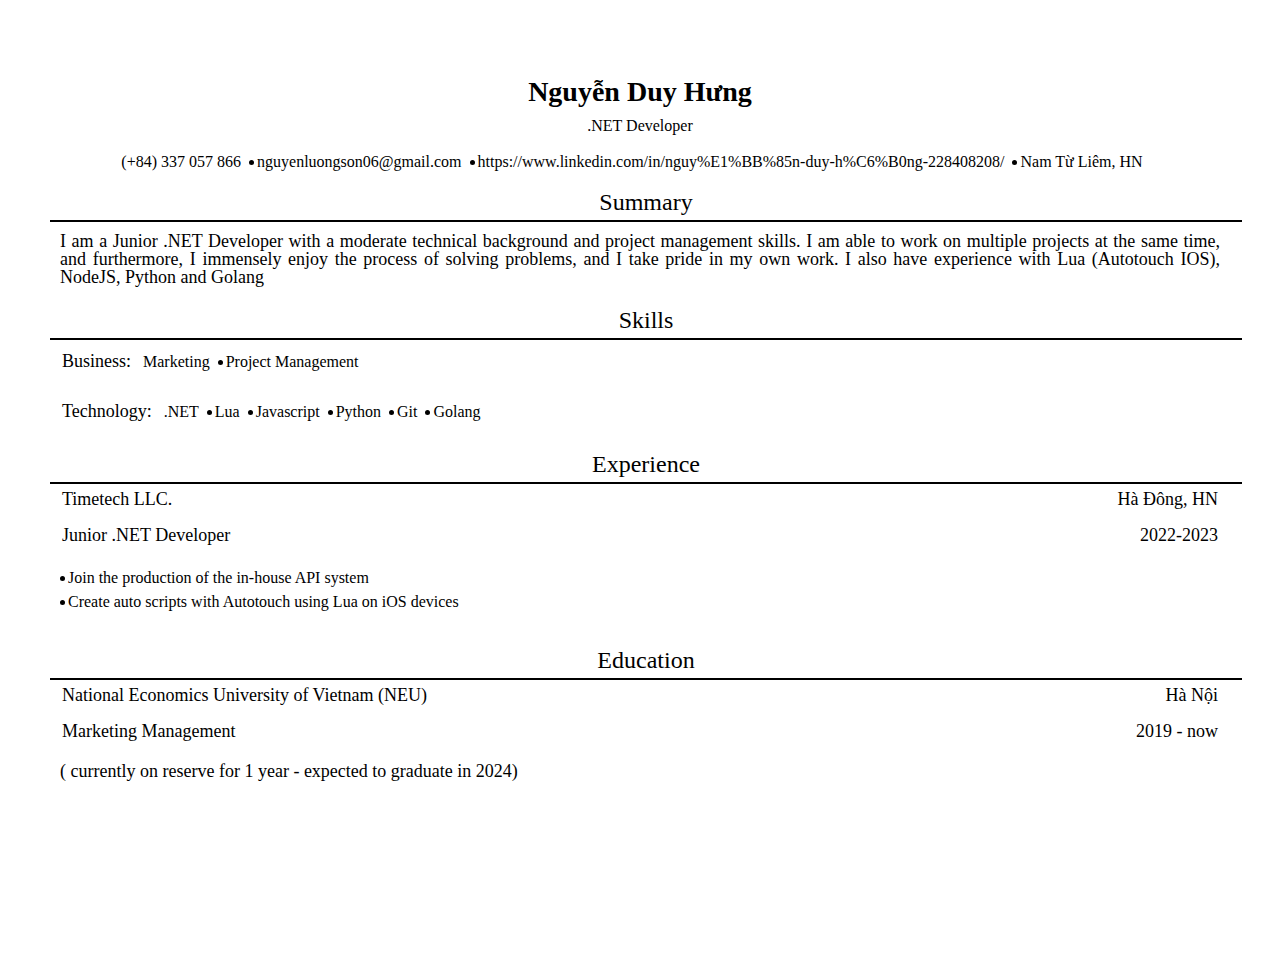
==== slot2/index.html @ 74ea7ea6 "added solution for slot2" ====
<!DOCTYPE html>
<html lang="en">
<head>
    <meta charset="UTF-8">
    <meta name="viewport" content="width=device-width, initial-scale=1.0">
    <title>Document</title>
    <link rel="stylesheet" href="css/style.css">
</head>
<body>
    <h1>Nguyễn Duy Hưng</h1>
    <h2>.NET Developer</h2>
    <ul class="first-no-bullet">
        <li><span>(+84) 337 057 866</span></li>
        <li><span>nguyenluongson06@gmail.com</span></li>
        <li><span>https://www.linkedin.com/in/nguy%E1%BB%85n-duy-h%C6%B0ng-228408208/</span></li>
        <li><span>Nam Từ Liêm, HN</span></li>
    </ul>
    <div id="summmary">
        <h2 class="section-name">Summary</h2>
        <p>I am a Junior .NET Developer with a moderate technical background and project management skills. I am able to work on multiple projects at the same time, and furthermore, I immensely enjoy the process of solving problems, and I take pride in my own work. I also have experience with Lua (Autotouch IOS), NodeJS, Python and Golang</p>
    </div>
    <div id="skills">
        <h2 class="section-name">Skills</h2>
        <div class="left-wrap">
            <h3>Business: </h3>
            <ul class="first-no-bullet">
                <li><span>Marketing</span></li>
                <li><span>Project Management</span></li>
            </ul>
        </div>
        <div class="left-wrap">
            <h3>Technology: </h3>
            <ul class="first-no-bullet">
                <li><span>.NET</span></li>
                <li><span>Lua</span></li>
                <li><span>Javascript</span></li>
                <li><span>Python</span></li>
                <li><span>Git</span></li>
                <li><span>Golang</span></li>
            </ul>
        </div>
    </div>
    <div id="experience">
        <h2 class="section-name">Experience</h2>
        <div class="workplace spread">
            <h3>Timetech LLC.</h3>
            <h3>Hà Đông, HN</h3>
        </div>
        <div class="work-position spread">
            <h3>Junior .NET Developer</h3>
            <h3>2022-2023</h3>
        </div>
        <ul>
            <li><span>Join the production of the in-house API system</span></li>
            <li><span>Create auto scripts with Autotouch using Lua on iOS devices</span></li>
        </ul>
    </div>
    <div id="education">
        <h2 class="section-name">Education</h2>
        <div class="university spread">
            <h3>National Economics University of Vietnam (NEU)</h3>
            <h3>Hà Nội</h3>
        </div>
        <div class="degree spread">
            <h3>Marketing Management</h3>
            <h3>2019 - now</h3>
        </div>
        <p>( currently on reserve for 1 year - expected to graduate in 2024)</p>
    </div>
    <div id="interests">
        <div>
            <div>
                <h2></h2>
                <h3></h3>
            </div>
            <div>
                <h2></h2>
                <h3></h3>
            </div>
            <div>
                <h2></h2>
                <h3></h3>
            </div>
        </div>
    </div>
</body>
</html>
---- slot2/css/style.css ----
/* http://meyerweb.com/eric/tools/css/reset/ 
   v2.0 | 20110126
   License: none (public domain)
*/

html, body, div, span, applet, object, iframe,
h1, h2, h3, h4, h5, h6, p, blockquote, pre,
a, abbr, acronym, address, big, cite, code,
del, dfn, em, img, ins, kbd, q, s, samp,
small, strike, strong, sub, sup, tt, var,
b, u, i, center,
dl, dt, dd, ol, ul, li,
fieldset, form, label, legend,
table, caption, tbody, tfoot, thead, tr, th, td,
article, aside, canvas, details, embed, 
figure, figcaption, footer, header, hgroup, 
menu, nav, output, ruby, section, summary,
time, mark, audio, video {
	margin: 0;
	padding: 0;
	border: 0;
	font-size: 100%;
	font: inherit;
	vertical-align: baseline;
}
/* HTML5 display-role reset for older browsers */
article, aside, details, figcaption, figure, 
footer, header, hgroup, menu, nav, section {
	display: block;
}
body {
	line-height: 1;
}
ol, ul {
	list-style: none;
}
blockquote, q {
	quotes: none;
}
blockquote:before, blockquote:after,
q:before, q:after {
	content: '';
	content: none;
}
table {
	border-collapse: collapse;
	border-spacing: 0;
}

/* end css reset */

html {
    font-size: 16px;
}

* {
    padding: 6px !important;
}

body {
    margin: 60px 32px;
}

h1, h2, p {
    text-align: center;
}

h1 {
    font-weight: bolder;
    font-size: 28px;
}

p {
    margin: 4px;
    text-align: justify;
    font-size: 18px;
}

ul {
    list-style-type: disc;
}

ul.first-no-bullet {
    display: flex;
    flex-direction: row;
    flex-wrap: wrap;
    justify-content: center;
}

li {
    font-size: 16px;
    margin: 8px;
    padding: 0 !important;
}

li>span {
    position: relative;
    width: fit-content;
    left: -8px;
    padding: 0 !important;
    font-size: 16px;
}

ul.first-no-bullet>li:first-child {
    list-style-type: none;
}

.left-wrap {
    display: flex;
    flex-direction: row;
    justify-content: flex-start;
    align-items: baseline;
}

h2.section-name {
    border-bottom: 2px solid black;
    width: 100% !important;
    font-size: 24px;
}

.spread {
    display: flex;
    flex-direction: row;
    justify-content: space-between;
}

h3 {
    font-size: 18px;
}

.work-position ~ ul {
    margin: 0 12px 12px 12px;
}

div {
    margin-top: 0;
    padding-top: 0 !important;
}
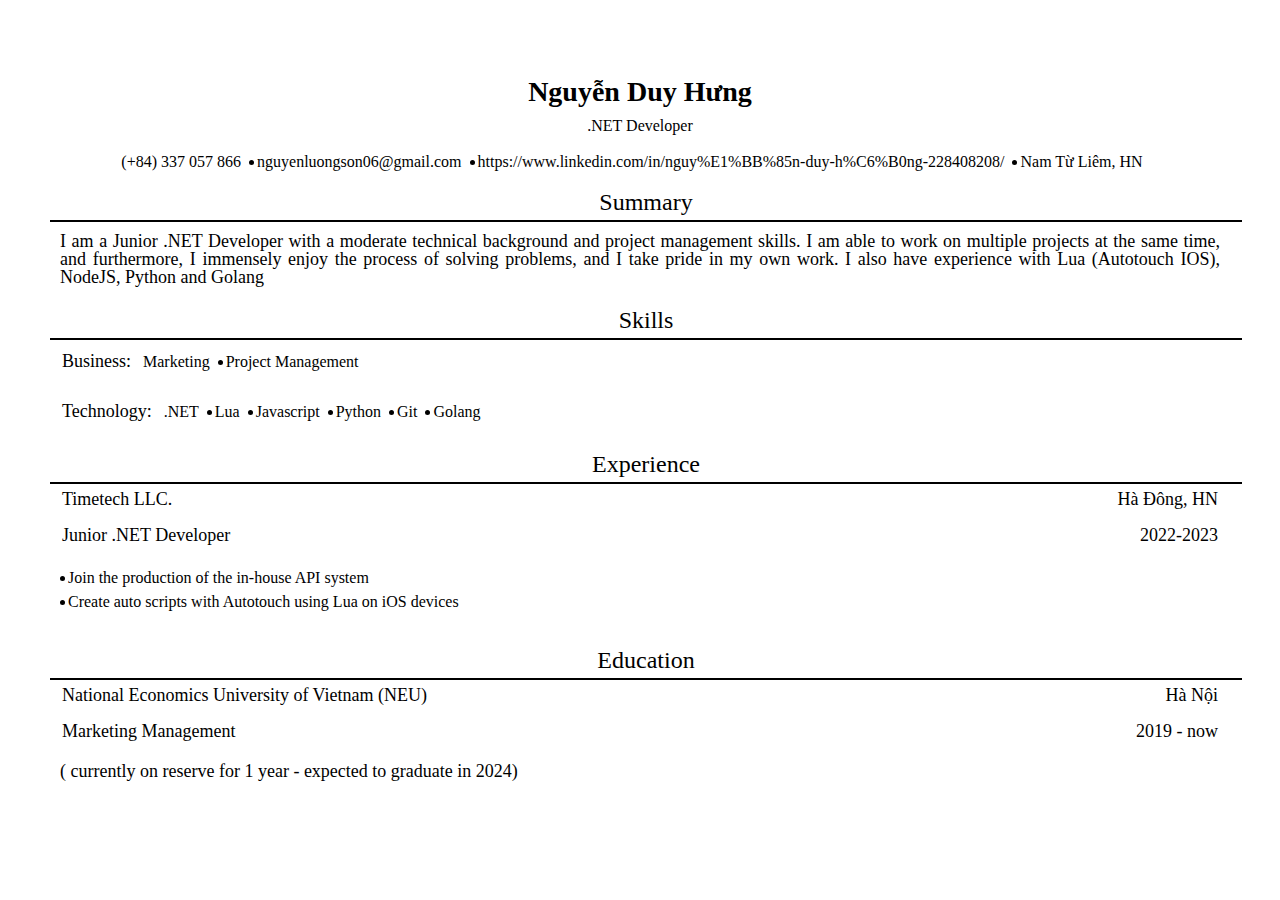
==== commit 7702765f: "remove interests" ====
--- a/slot2/index.html
+++ b/slot2/index.html
@@ -67,21 +67,5 @@
         </div>
         <p>( currently on reserve for 1 year - expected to graduate in 2024)</p>
     </div>
-    <div id="interests">
-        <div>
-            <div>
-                <h2></h2>
-                <h3></h3>
-            </div>
-            <div>
-                <h2></h2>
-                <h3></h3>
-            </div>
-            <div>
-                <h2></h2>
-                <h3></h3>
-            </div>
-        </div>
-    </div>
 </body>
 </html>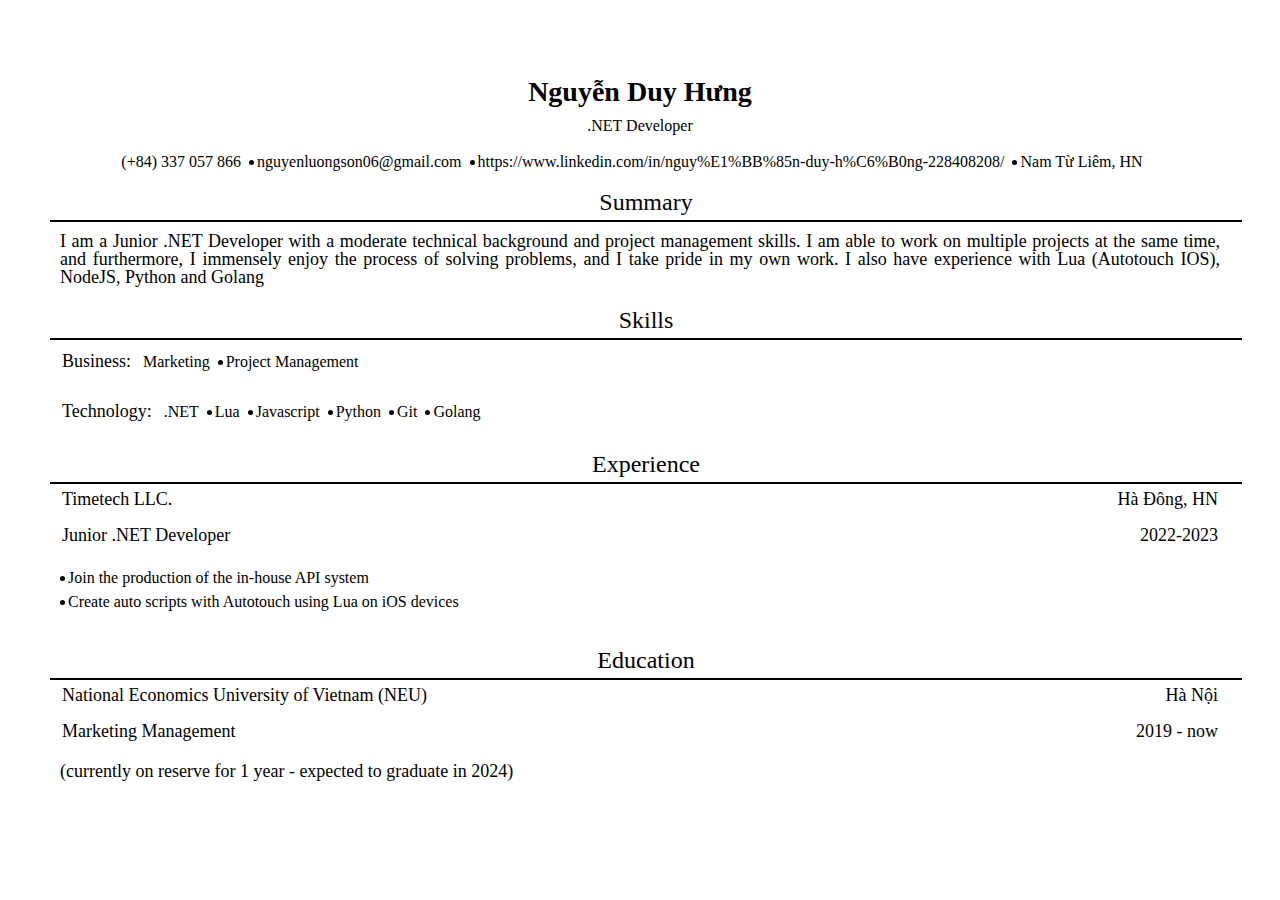
==== commit 7dcd4b73: "added slot3" ====
--- a/slot2/index.html
+++ b/slot2/index.html
@@ -65,7 +65,7 @@
             <h3>Marketing Management</h3>
             <h3>2019 - now</h3>
         </div>
-        <p>( currently on reserve for 1 year - expected to graduate in 2024)</p>
+        <p>(currently on reserve for 1 year - expected to graduate in 2024)</p>
     </div>
 </body>
 </html>